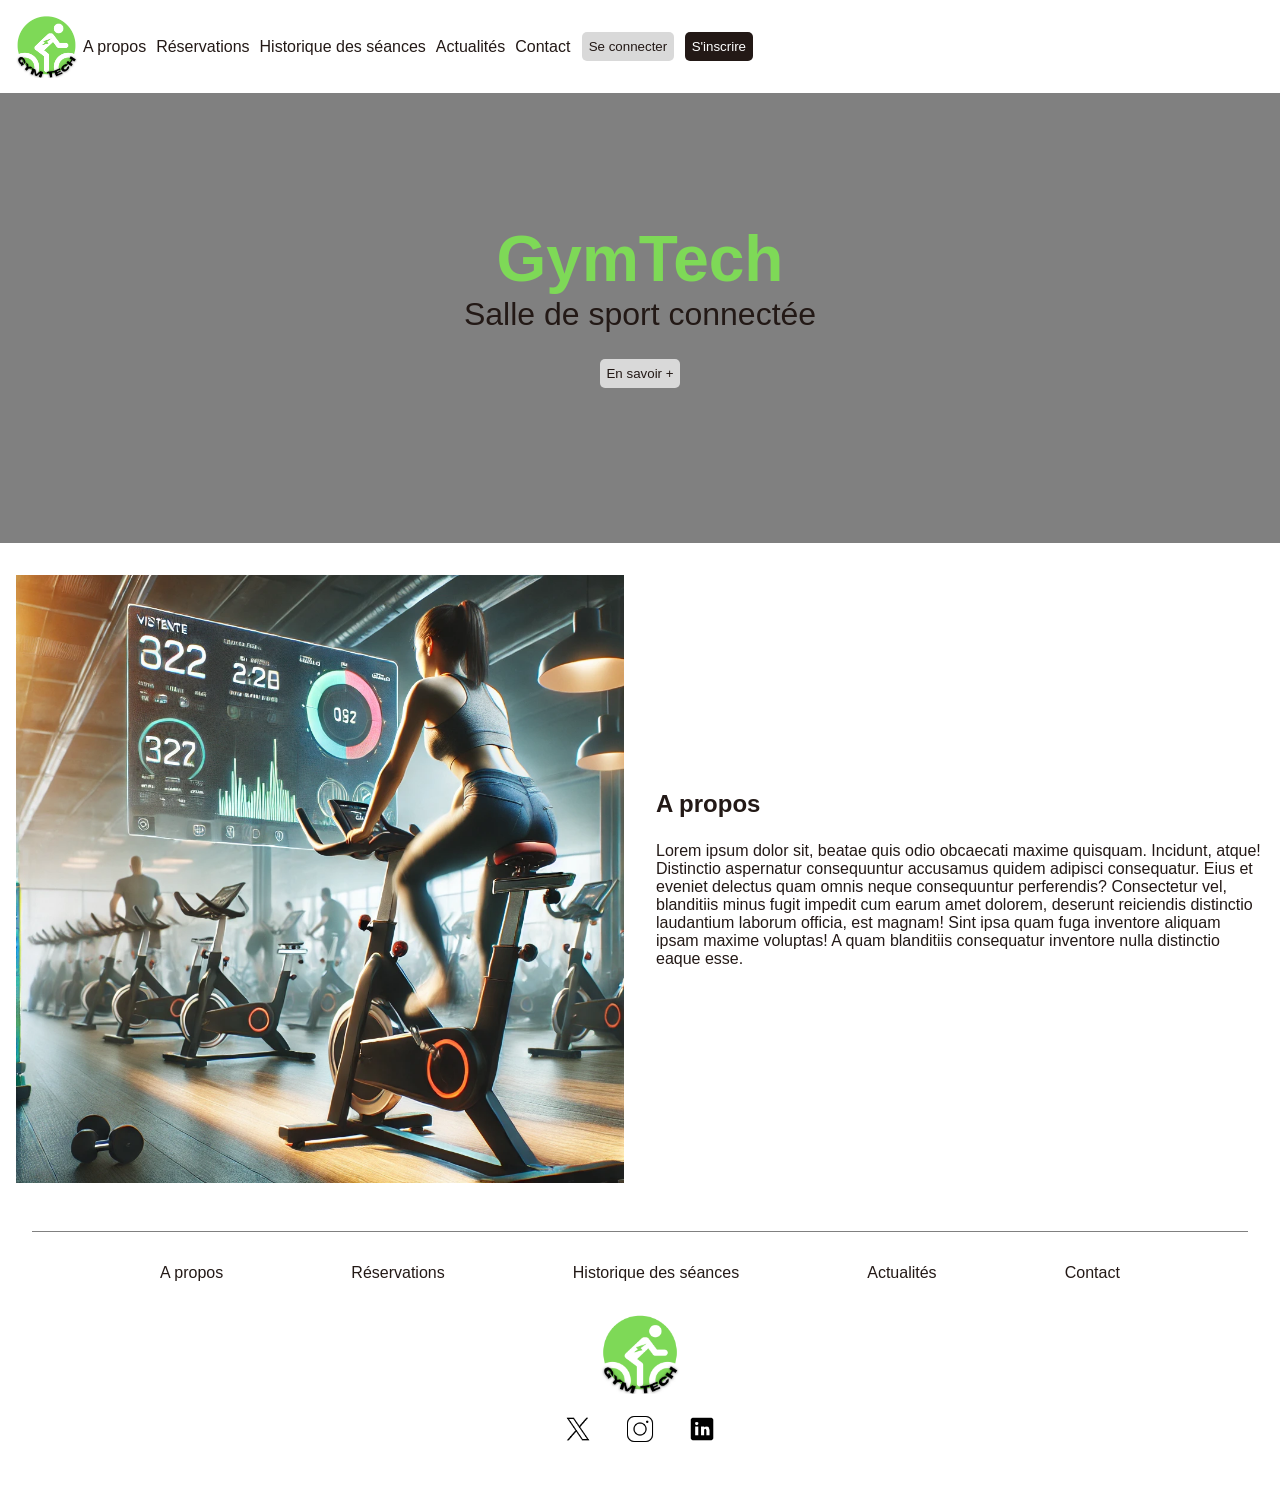
==== Site GymTech/pages/index.html @ 1ccced53 "Add responsive design" ====
<!DOCTYPE html>
<html lang="fr">
<head>
    <meta charset="UTF-8">
    <meta name="viewport" content="width=device-width, initial-scale=1.0">
    <title>GymTech</title>
    <link rel="stylesheet" href="../assets/css/style.css">
</head>
<body>

    <!-- HEADER -->
    <header>
        <!-- NAVBAR -->
        <nav class="navbar">
            <!-- LOGO -->
            <img src="../assets/images/logo/gymtech_logo.png" alt="Logo de GymTech" id="logo">
            <ul class="nav-links">
                <li><a href="#about">A propos</a></li>
                <li><a href="#">Réservations</a></li>
                <li><a href="#">Historique des séances</a></li>
                <li><a href="#">Actualités</a></li>
                <li><a href="#">Contact</a></li>
            </ul>
            <div class="burger">
                <div class="bar"></div>
                <div class="bar"></div>
                <div class="bar"></div>
            </div>
            <!-- BOUTON CONNEXION/INSCRIPTION -->
            <div class="button-connect">
                <button id="connect">Se connecter</button>
                <button id="register">S'inscrire</button>
            </div>
        </nav>
    </header>

    <!-- MAIN -->
    <main>
        <!-- PRESENTATION -->
         <!-- A TERME SERA UN CAROUSEL -->
        <div class="presentation">
            <h1>GymTech</h1>
            <h2>Salle de sport connectée</h2>
            <button id="button-more">En savoir +</button>
        </div>

        <!-- ABOUT -->
         <!-- IMAGE COTE GAUCHE, TEXTE COTE DROIT -->
        <div class="about" id="about">
            <div class="img-part">
                <img src="../assets/images/GymTech_bike_img.png" alt="">
            </div>
            <div class="text-part">
                <h2>A propos</h2>
                <p>Lorem ipsum dolor sit, beatae quis odio obcaecati maxime quisquam. Incidunt, atque! Distinctio aspernatur consequuntur accusamus quidem adipisci consequatur. Eius et eveniet delectus quam omnis neque consequuntur perferendis? Consectetur vel, blanditiis minus fugit impedit cum earum amet dolorem, deserunt reiciendis distinctio laudantium laborum officia, est magnam! Sint ipsa quam fuga inventore aliquam ipsam maxime voluptas! A quam blanditiis consequatur inventore nulla distinctio eaque esse.</p>
            </div>
        </div>
    </main>

    <!-- FOOTER -->
    <footer>
        <ul id="footer-nav">
            <li><a href="#">A propos</a></li>
            <li><a href="#">Réservations</a></li>
            <li><a href="#">Historique des séances</a></li>
            <li><a href="#">Actualités</a></li>
            <li><a href="#">Contact</a></li>
        </ul>
        
        <div class="link">
            <a href="#"><img src="../assets/images/logo/gymtech_logo.png" alt="Logo de GymTech"></a>
            <ul class="media">
                <li><a href="https://x.com/?lang=fr"><img src="../assets/images/logo/logo_x.png" alt=""></a></li>
                <li><a href="https://www.instagram.com/"><img src="../assets/images/logo/logo_instagram.png" alt=""></a></li>
                <li><a href="https://fr.linkedin.com/"><img src="../assets/images/logo/logo_linkedin.png" alt=""></a></li>
            </ul>
        </div>
        
    </footer>
    
    <script src="../assets/js/script.js"></script>
</body>
</html>
---- Site GymTech/assets/css/style.css ----
/* FONTS */
@font-face {
    font-family: 'Traffolight';
    src: url('../fonts/traffolight/Traffolight.otf') format('opentype');
    font-weight: normal;
    font-style: normal;
}

* {
    margin: 0;
    padding: 0;
    font-family: sans-serif;
    color: #231916;
    box-sizing: border-box;
}

header {
    display: flex;
    align-items: center;
    justify-content: space-between;
    padding: 15px;
    width: 100%;
    #logo {
        height: 7vh;
        width: auto;
    }
    nav {
        display: flex;
        align-items: center;
        justify-content: center;
        gap: 5px;
        .nav-links {
            display: flex;
            gap: 10px;
            list-style: none;
            li a {
                text-decoration: none;
                position: relative;
                display: inline-block;
            }
            li a::after {
                content: '';
                position: absolute;
                width: 100%;
                transform: scaleX(0);
                height: 2px;
                bottom: -5px;
                left: 0;
                background-color: #7ed957;
                transform-origin: bottom right;
                transition: transform 0.25s ease-out;
            }
            li a:hover::after {
                transform: scaleX(1);
                transform-origin: bottom left;
            }
        }
        button {
            padding: 0.5em;
            border: none;
            border-radius: 5px;
        }
        #connect {
            margin: 0.5em;
            padding: 0.5em;
            background-color: #D9D9D9;
            border: none;
            border-radius: 5px;
            transition: background-color 0.25s ease-in; 
        }
        #connect::after {
            background-color: #7ed957;
            transform: scaleX(0);
            transform-origin: right;
            transition: transform 0.25s ease-in;
        }
        #connect:hover {
            background-color: #7ed957;
        }
        #connect:hover::after {
            transform: scaleX(1);
            transform-origin: left;
        }
        #register {
            background-color: #231916;
            color: #FEFEFE;
        }
    }
    .burger {
        display: none;
        flex-direction: column;
        cursor: pointer;
    }

    .bar {
        background: black;
        height: 4px;
        width: 25px;
        margin: 4px;
        transition: 0.4s;
    }
}

main {
    .presentation {
        height: 50vh;
        background-color: #808080;
        display: flex;
        flex-direction: column;
        justify-content: center;
        align-items: center;
        h1 {
            font-weight: 700;
            font-size: 4em;
            color: #7ed957;
        }
        h2 {
            font-size: 2em;
            font-weight: 300;
        }
        #button-more {
            margin: 2em;
            padding: 0.5em;
            background-color: #D9D9D9;
            border: none;
            border-radius: 5px;
            transition: background-color 0.25s ease-in; 
        }
        #button-more::after {
            background-color: #7ed957;
            transform: scaleX(0);
            transform-origin: right;
            transition: transform 0.25s ease-in;
        }
        #button-more:hover {
            background-color: #7ed957; 
        }
        #button-more:hover::after {
            transform: scaleX(1);
            transform-origin: left;
        }
    }
    .about {
        margin-top: 1em;
        display: flex;
        justify-content: space-around;
        align-items: center;
        width: 100%;
        height: auto;
        .img-part, .text-part {
            width: 50%; 
            padding: 1em;
            margin: 0; 
        }
        .img-part {
            display: flex;
            justify-content: center;
            align-items: center;
            height: 100%; 
            img {
                max-width: 100%; 
                max-height: 100%; 
                object-fit: contain;
            }
        }
        .text-part {
            display: flex;
            flex-direction: column;
            justify-content: center;
            align-items: flex-start;
            overflow-wrap: break-word;
            word-break: break-word; 
            max-width: 100%; 
            h2 {
                margin-bottom: 1em;
            }
        }
    }
}

footer {
    margin: 2em;
    border-top: 1px solid #808080;

    #footer-nav {
        margin-top: 2em;
        list-style: none;
        display: flex;
        justify-content: space-evenly;
        align-items: center;
        li a {
            text-decoration: none;
            position: relative;
            display: inline-block;
        }
        li a::after {
            content: '';
            position: absolute;
            width: 100%;
            transform: scaleX(0);
            height: 2px;
            bottom: -5px;
            left: 0;
            background-color: #7ed957;
            transform-origin: bottom right;
            transition: transform 0.25s ease-out;
        }
        li a:hover::after {
            transform: scaleX(1);
            transform-origin: bottom left;
        }
    }

    .link {
        margin: 2em;
        display: flex;
        flex-direction: column;
        justify-content: center;
        align-items: center;
        img {
            width: 80px;
            height: auto;
        }
        .media {
            list-style: none;
            display: flex;
            li {
                margin: 1em;
            }
            img {
                width: 30px;
                height: auto;
            }
        }
    }
}

@media screen and (max-width: 1440px) {
    .presentation h1 {
        font-size: 3em;
    }
    .presentation h2 {
        font-size: 1.5em;
    }
}

@media screen and (max-width: 1024px) {
    .presentation h1 {
        font-size: 2.5em;
    }
    .presentation h2 {
        font-size: 1.2em;
    }
}

@media screen and (max-width: 768px) {
    header {
        flex-direction: column;
        #logo {
            margin: 1em;
        }
        nav {
            flex-direction: column;
            gap: 1em;
            button {
                width: 100%;
            }
        }
        .burger {
            display: flex;
        }
        .button-connect {
            display: flex;
            flex-direction: column;
            align-items: center;
        }
    }
    main {
        .presentation {
            h1 {
                font-size: 2em;
            }
            h2 {
                font-size: 1em;
            }
        }
        .about {
            flex-direction: column;
            .img-part, .text-part {
                width: 100%;
            }
        }
    }
    footer {
        #footer-nav {
            flex-direction: column;
            gap: 1em;
        }
        .link {
            margin: 1em;
        }
    }   
}

@media screen and (max-width: 425px) {
    header {
        flex-direction: column;
        align-items: center;
        .nav-links {
            display: none;
            flex-direction: column;
            width: 100%;
            background: white;
            li {
                width: 100%;
                text-align: center;
                padding: 10px 0;
            }
        }
        .nav-links.open {
            display: flex;
        }
    }
    main {
        .presentation {
            h1 {
                font-size: 1.8em;
            }
            h2 {
                font-size: 0.9em;
            }
        }
        .about {
            flex-direction: column;
            .img-part, .text-part {
                width: 100%;
            }
        }
    }
    footer {
        #footer-nav {
            flex-direction: column;
            gap: 1em;
        }
        .link {
            margin: 1em;
        }
    }   
}

@media screen and (max-width: 375px) {
    .presentation h1 {
        font-size: 1.5em;
    }
    .presentation h2 {
        font-size: 0.8em;
    }
}

@media screen and (max-width: 320px) {
    .presentation h1 {
        font-size: 1.2em;
    }
    .presentation h2 {
        font-size: 0.7em;
    }
}
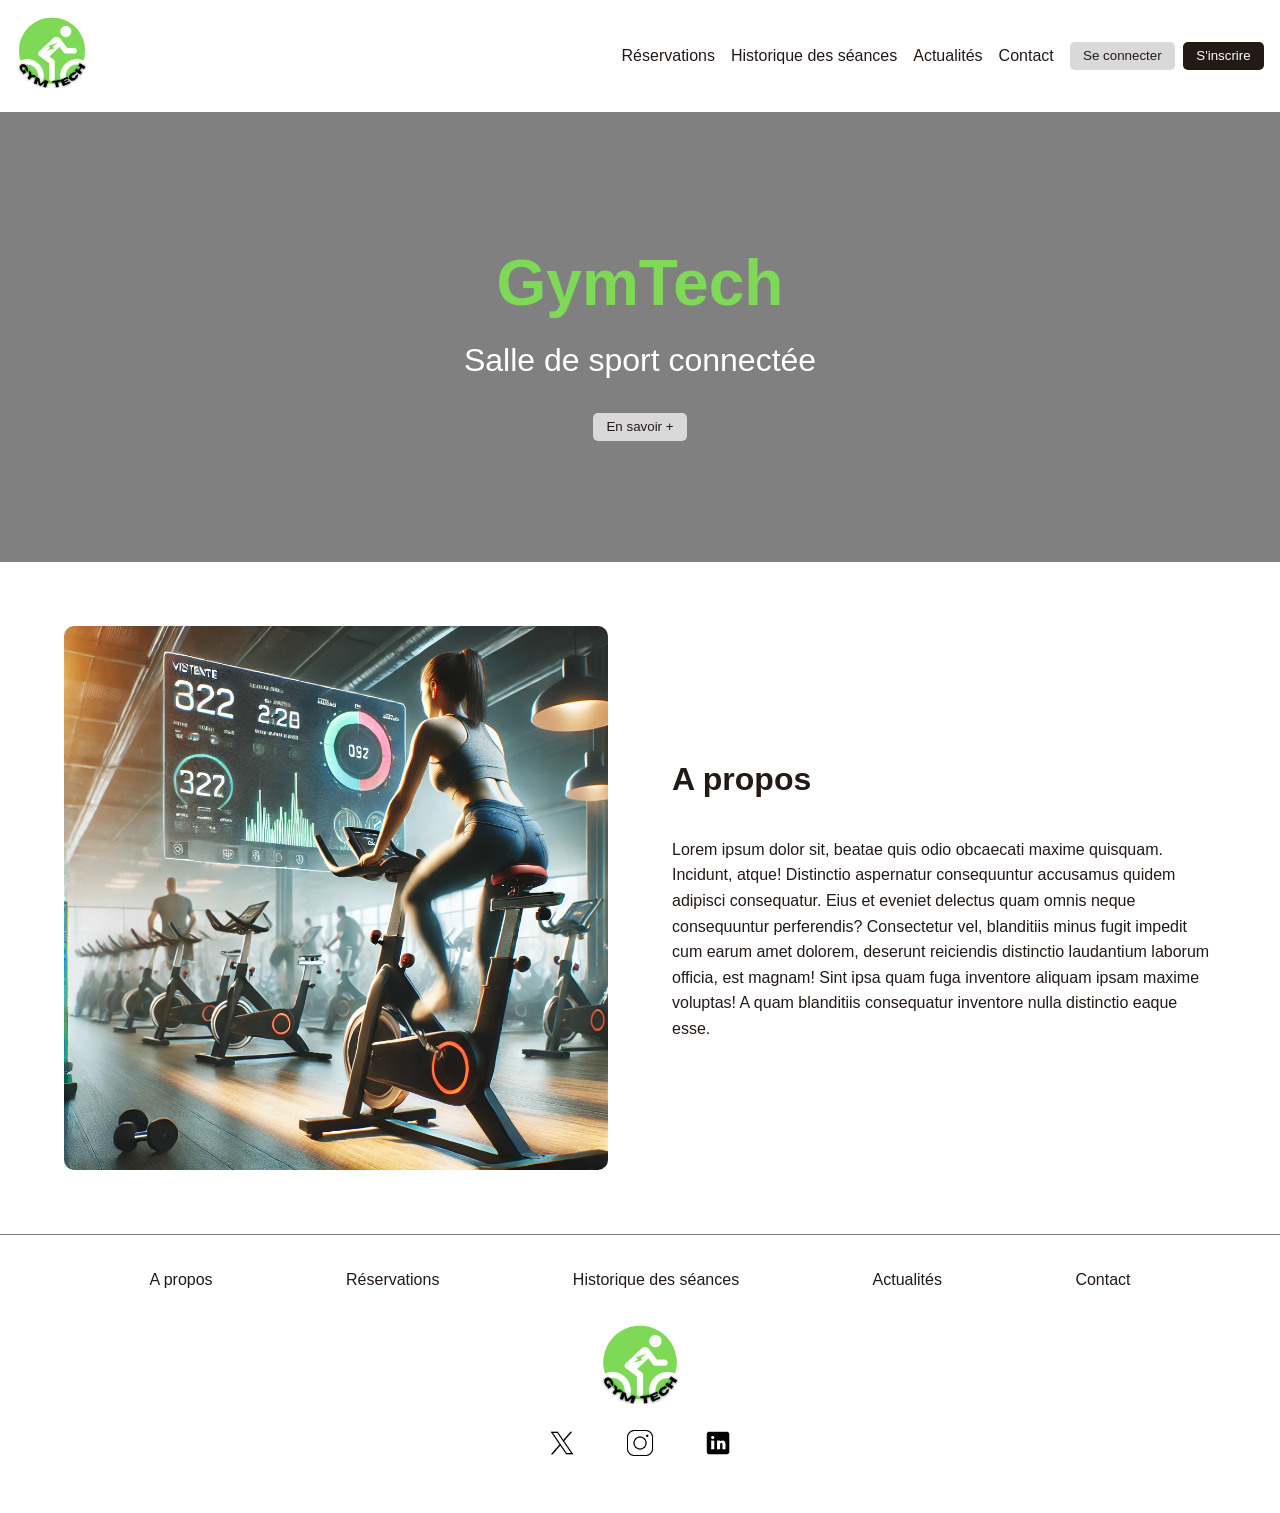
==== commit 6d71f263: "Add pages + improve responsive" ====
--- a/Site GymTech/pages/index.html
+++ b/Site GymTech/pages/index.html
@@ -13,23 +13,26 @@
         <!-- NAVBAR -->
         <nav class="navbar">
             <!-- LOGO -->
-            <img src="../assets/images/logo/gymtech_logo.png" alt="Logo de GymTech" id="logo">
-            <ul class="nav-links">
-                <li><a href="#about">A propos</a></li>
-                <li><a href="#">Réservations</a></li>
-                <li><a href="#">Historique des séances</a></li>
-                <li><a href="#">Actualités</a></li>
-                <li><a href="#">Contact</a></li>
-            </ul>
-            <div class="burger">
-                <div class="bar"></div>
-                <div class="bar"></div>
-                <div class="bar"></div>
-            </div>
-            <!-- BOUTON CONNEXION/INSCRIPTION -->
-            <div class="button-connect">
-                <button id="connect">Se connecter</button>
-                <button id="register">S'inscrire</button>
+            <a href="./index.html"><img src="../assets/images/logo/gymtech_logo.png" alt="Logo de GymTech" class="logo"></a>
+            <div class="nav-container">
+                <ul class="nav-links">
+                    <li><a href="./reservation.html">Réservations</a></li>
+                    <li><a href="./historique.html">Historique des séances</a></li>
+                    <li><a href="./actus.html">Actualités</a></li>
+                    <li><a href="./contact.html">Contact</a></li>
+                    <li class="mobile-only"><a href="#">Se connecter</a></li>
+                    <li class="mobile-only"><a href="#">S'inscrire</a></li>
+                </ul>
+                <div class="burger">
+                    <div class="bar"></div>
+                    <div class="bar"></div>
+                    <div class="bar"></div>
+                </div>
+                <!-- BOUTON CONNEXION/INSCRIPTION -->
+                <div class="button-connect">
+                    <button id="connect">Se connecter</button>
+                    <button id="register">S'inscrire</button>
+                </div>
             </div>
         </nav>
     </header>
--- a/Site GymTech/assets/css/style.css
+++ b/Site GymTech/assets/css/style.css
@@ -14,90 +14,95 @@
     box-sizing: border-box;
 }
 
+body {
+    line-height: 1.6;
+    background-color: #f4f4f4;
+}
+
 header {
-    display: flex;
-    align-items: center;
-    justify-content: space-between;
-    padding: 15px;
-    width: 100%;
-    #logo {
-        height: 7vh;
-        width: auto;
-    }
-    nav {
+    background-color: #fff;
+    box-shadow: 0 2px 4px rgba(0, 0, 0, 0.1);
+    .navbar {
         display: flex;
         align-items: center;
-        justify-content: center;
-        gap: 5px;
-        .nav-links {
-            display: flex;
-            gap: 10px;
-            list-style: none;
-            li a {
-                text-decoration: none;
-                position: relative;
-                display: inline-block;
-            }
-            li a::after {
-                content: '';
-                position: absolute;
-                width: 100%;
-                transform: scaleX(0);
-                height: 2px;
-                bottom: -5px;
-                left: 0;
-                background-color: #7ed957;
-                transform-origin: bottom right;
-                transition: transform 0.25s ease-out;
-            }
-            li a:hover::after {
-                transform: scaleX(1);
-                transform-origin: bottom left;
-            }
-        }
-        button {
-            padding: 0.5em;
-            border: none;
-            border-radius: 5px;
-        }
-        #connect {
-            margin: 0.5em;
-            padding: 0.5em;
-            background-color: #D9D9D9;
-            border: none;
-            border-radius: 5px;
-            transition: background-color 0.25s ease-in; 
-        }
-        #connect::after {
-            background-color: #7ed957;
-            transform: scaleX(0);
-            transform-origin: right;
-            transition: transform 0.25s ease-in;
-        }
-        #connect:hover {
-            background-color: #7ed957;
-        }
-        #connect:hover::after {
-            transform: scaleX(1);
-            transform-origin: left;
-        }
-        #register {
-            background-color: #231916;
-            color: #FEFEFE;
-        }
-    }
-    .burger {
-        display: none;
-        flex-direction: column;
-        cursor: pointer;
-    }
-
-    .bar {
-        background: black;
-        height: 4px;
-        width: 25px;
-        margin: 4px;
-        transition: 0.4s;
+        justify-content: space-between;
+        padding: 1em;
+        .logo {
+            height: 8vh;
+            width: auto;
+        }
+        .nav-container {
+            display: flex;
+            align-items: center;
+            gap: 1em;
+            .nav-links {
+                display: flex;
+                gap: 1em;
+                list-style: none;
+                li a {
+                    text-decoration: none;
+                    position: relative;
+                    display: inline-block;
+                }
+                li a::after {
+                    content: '';
+                    position: absolute;
+                    width: 100%;
+                    transform: scaleX(0);
+                    height: 2px;
+                    bottom: -5px;
+                    left: 0;
+                    background-color: #7ed957;
+                    transform-origin: bottom right;
+                    transition: transform 0.25s ease-out;
+                }
+                li a:hover::after {
+                    transform: scaleX(1);
+                    transform-origin: bottom left;
+                }
+                .mobile-only {
+                    display: none;
+                }
+            }
+            .button-connect {
+                display: flex;
+                gap: 0.5em;
+                button {
+                    padding: 0.5em 1em;
+                    border: none;
+                    border-radius: 5px;
+                    cursor: pointer;
+                    transition: background-color 0.3s;
+                }
+                #connect {
+                    background-color: #D9D9D9;
+                }
+                #connect:hover {
+                    background-color: #7ed957;
+                    color: #fff;
+                }
+                #register {
+                    background-color: #231916;
+                    color: #FEFEFE;
+                }
+                #register:hover {
+                    background-color: #7ed957;
+                    color: #fff;
+                }
+            }
+            .burger {
+                display: none;
+                flex-direction: column;
+                cursor: pointer;
+                .bar {
+                    background: #231916;
+                    height: 4px;
+                    width: 25px;
+                    margin: 4px;
+                    transition: 0.4s;
+                }
+            }
+        }
     }
 }
 
@@ -109,6 +114,8 @@
         flex-direction: column;
         justify-content: center;
         align-items: center;
+        text-align: center;
+        padding: 2em;
         h1 {
             font-weight: 700;
             font-size: 4em;
@@ -117,50 +124,42 @@
         h2 {
             font-size: 2em;
             font-weight: 300;
+            color: #fff;
         }
         #button-more {
-            margin: 2em;
-            padding: 0.5em;
+            margin-top: 2em;
+            padding: 0.5em 1em;
             background-color: #D9D9D9;
             border: none;
             border-radius: 5px;
-            transition: background-color 0.25s ease-in; 
-        }
-        #button-more::after {
+            cursor: pointer;
+            transition: background-color 0.3s;
+        }
+        #button-more:hover {
             background-color: #7ed957;
-            transform: scaleX(0);
-            transform-origin: right;
-            transition: transform 0.25s ease-in;
-        }
-        #button-more:hover {
-            background-color: #7ed957; 
-        }
-        #button-more:hover::after {
-            transform: scaleX(1);
-            transform-origin: left;
+            color: #fff;
         }
     }
     .about {
-        margin-top: 1em;
-        display: flex;
+        display: flex;
+        flex-wrap: wrap;
         justify-content: space-around;
-        align-items: center;
-        width: 100%;
-        height: auto;
+        align-items: stretch;
+        padding: 2em;
+        background-color: #fff;
         .img-part, .text-part {
-            width: 50%; 
+            flex: 1 1 45%;
             padding: 1em;
-            margin: 0; 
+            margin: 1em;
         }
         .img-part {
             display: flex;
             justify-content: center;
             align-items: center;
-            height: 100%; 
             img {
-                max-width: 100%; 
-                max-height: 100%; 
-                object-fit: contain;
+                max-width: 100%;
+                height: auto;
+                border-radius: 10px;
             }
         }
         .text-part {
@@ -168,51 +167,42 @@
             flex-direction: column;
             justify-content: center;
             align-items: flex-start;
-            overflow-wrap: break-word;
-            word-break: break-word; 
-            max-width: 100%; 
             h2 {
+                font-size: 2em;
+                font-weight: 700;
                 margin-bottom: 1em;
             }
+            p {
+                font-size: 1em;
+                line-height: 1.6;
+                color: #231916;
+            }
         }
     }
 }
 
 footer {
-    margin: 2em;
+    background-color: #fff;
+    padding: 2em;
     border-top: 1px solid #808080;
-
     #footer-nav {
-        margin-top: 2em;
         list-style: none;
         display: flex;
+        flex-wrap: wrap;
         justify-content: space-evenly;
         align-items: center;
         li a {
             text-decoration: none;
-            position: relative;
-            display: inline-block;
-        }
-        li a::after {
-            content: '';
-            position: absolute;
-            width: 100%;
-            transform: scaleX(0);
-            height: 2px;
-            bottom: -5px;
-            left: 0;
-            background-color: #7ed957;
-            transform-origin: bottom right;
-            transition: transform 0.25s ease-out;
-        }
-        li a:hover::after {
-            transform: scaleX(1);
-            transform-origin: bottom left;
-        }
-    }
-
+            color: #231916;
+            padding: 0.5em 1em;
+            transition: color 0.3s;
+        }
+        li a:hover {
+            color: #7ed957;
+        }
+    }
     .link {
-        margin: 2em;
+        margin-top: 2em;
         display: flex;
         flex-direction: column;
         justify-content: center;
@@ -224,18 +214,23 @@
         .media {
             list-style: none;
             display: flex;
+            gap: 1em;
             li {
                 margin: 1em;
             }
             img {
                 width: 30px;
                 height: auto;
-            }
-        }
-    }
-}
-
-@media screen and (max-width: 1440px) {
+                transition: transform 0.3s;
+            }
+            img:hover {
+                transform: scale(1.1);
+            }
+        }
+    }
+}
+
+@media screen and (max-width: 1024px) {
     .presentation h1 {
         font-size: 3em;
     }
@@ -244,51 +239,61 @@
     }
 }
 
-@media screen and (max-width: 1024px) {
-    .presentation h1 {
-        font-size: 2.5em;
-    }
-    .presentation h2 {
-        font-size: 1.2em;
-    }
-}
-
 @media screen and (max-width: 768px) {
     header {
-        flex-direction: column;
-        #logo {
-            margin: 1em;
-        }
-        nav {
-            flex-direction: column;
-            gap: 1em;
-            button {
-                width: 100%;
-            }
-        }
-        .burger {
-            display: flex;
-        }
-        .button-connect {
-            display: flex;
-            flex-direction: column;
+        display: flex;
+        flex-direction: column;
+        .navbar {
+            display: flex;
             align-items: center;
-        }
-    }
-    main {
-        .presentation {
-            h1 {
-                font-size: 2em;
-            }
-            h2 {
-                font-size: 1em;
-            }
-        }
-        .about {
-            flex-direction: column;
-            .img-part, .text-part {
-                width: 100%;
-            }
+            .nav-container {
+                display: flex;
+                align-items: flex-start;
+                .nav-links {
+                    display: none;
+                    flex-direction: column;
+                    width: 100%;
+                    background: white;
+                    li {
+                        width: 100%;
+                        text-align: center;
+                        padding: 10px 0;
+                    }
+                    .mobile-only {
+                        display: block;
+                    }
+                }
+                .nav-links.open {
+                    display: flex;
+                }
+                .button-connect {
+                    display: none;
+                }
+                .burger {
+                    display: flex;
+                }
+            }
+        }
+    }
+    .about {
+        flex-direction: column;
+        .img-part, .text-part {
+            width: 100%;
+        }
+    }
+}
+
+@media screen and (max-width: 425px) {
+    .presentation h1 {
+        font-size: 2em;
+    }
+    .presentation h2 {
+        font-size: 1em;
+    }
+    .about {
+        flex-direction: column;
+        .img-part, .text-part {
+            width: 100%;
         }
     }
     footer {
@@ -299,53 +304,7 @@
         .link {
             margin: 1em;
         }
-    }   
-}
-
-@media screen and (max-width: 425px) {
-    header {
-        flex-direction: column;
-        align-items: center;
-        .nav-links {
-            display: none;
-            flex-direction: column;
-            width: 100%;
-            background: white;
-            li {
-                width: 100%;
-                text-align: center;
-                padding: 10px 0;
-            }
-        }
-        .nav-links.open {
-            display: flex;
-        }
-    }
-    main {
-        .presentation {
-            h1 {
-                font-size: 1.8em;
-            }
-            h2 {
-                font-size: 0.9em;
-            }
-        }
-        .about {
-            flex-direction: column;
-            .img-part, .text-part {
-                width: 100%;
-            }
-        }
-    }
-    footer {
-        #footer-nav {
-            flex-direction: column;
-            gap: 1em;
-        }
-        .link {
-            margin: 1em;
-        }
-    }   
+    }
 }
 
 @media screen and (max-width: 375px) {
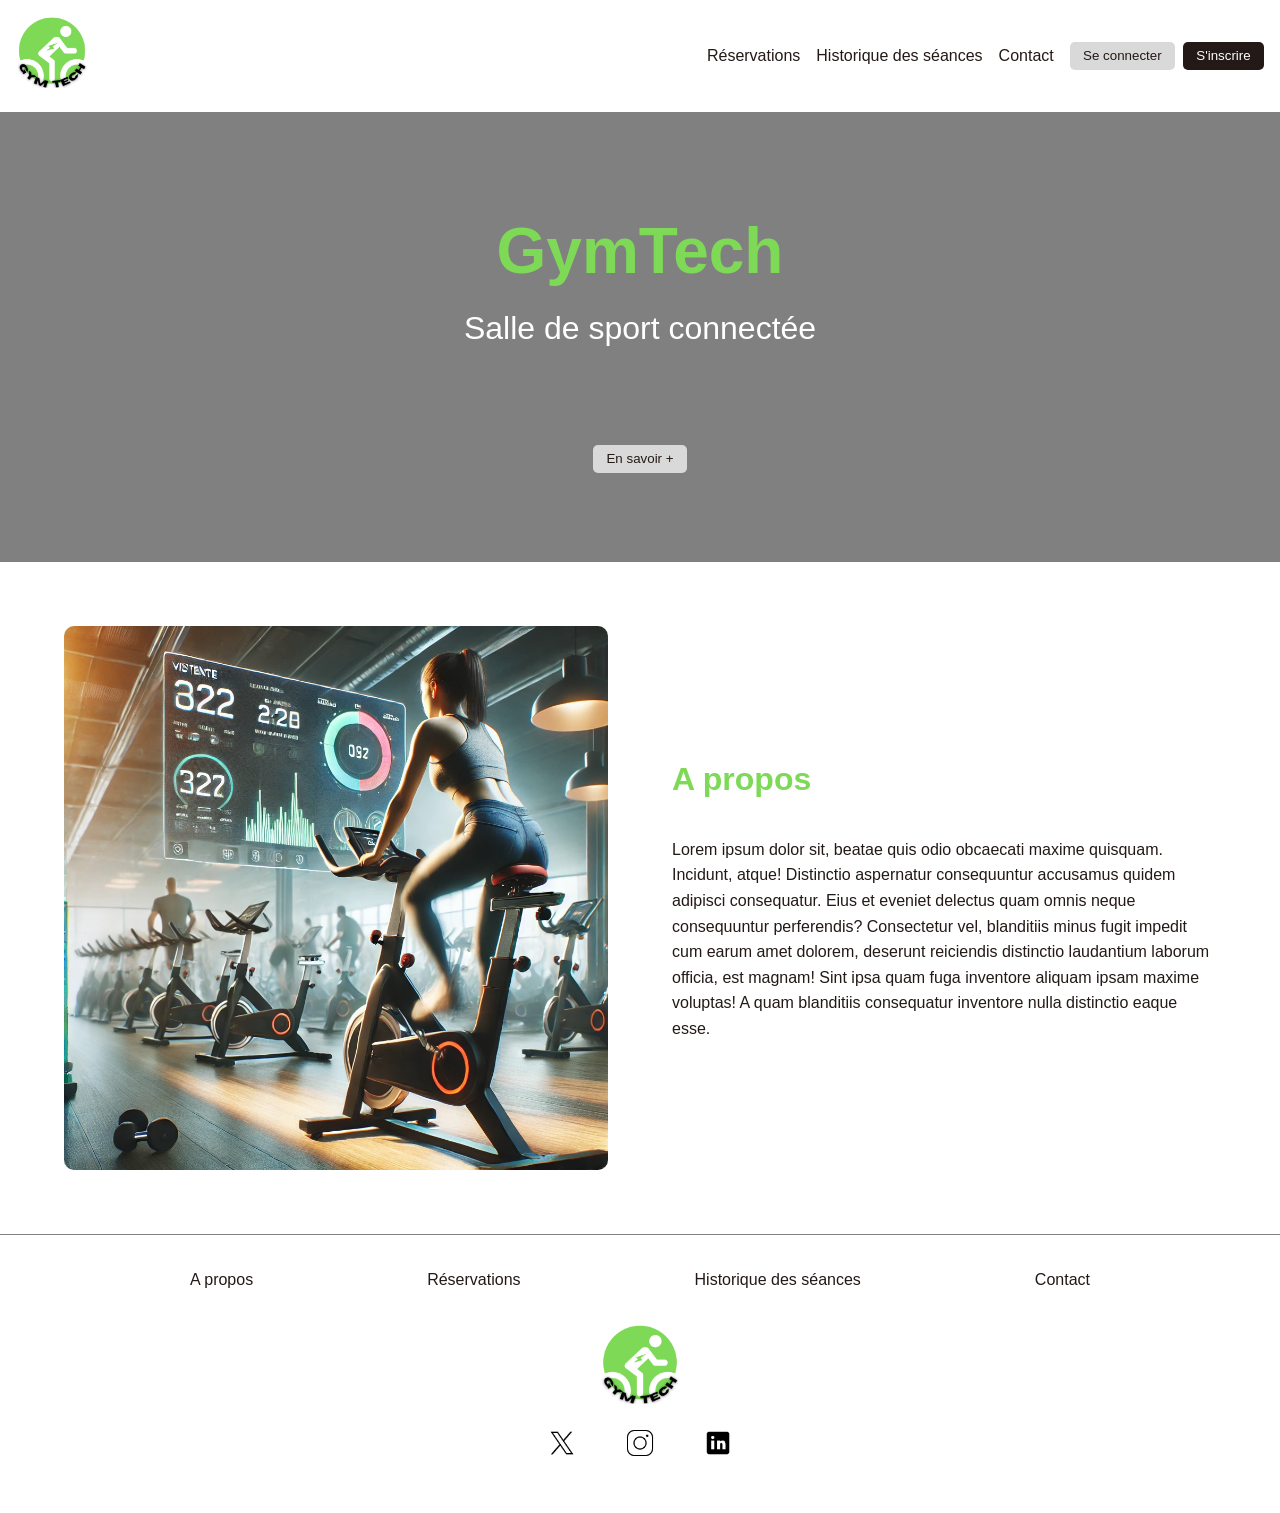
==== commit ec12ceee: "Add page content" ====
--- a/Site GymTech/pages/index.html
+++ b/Site GymTech/pages/index.html
@@ -17,8 +17,8 @@
             <div class="nav-container">
                 <ul class="nav-links">
                     <li><a href="./reservation.html">Réservations</a></li>
-                    <li><a href="./historique.html">Historique des séances</a></li>
-                    <li><a href="./actus.html">Actualités</a></li>
+                    <li><a href="../php/historique.php">Historique des séances</a></li>
+                    <!-- <li><a href="./actus.html">Actualités</a></li> -->
                     <li><a href="./contact.html">Contact</a></li>
                     <li class="mobile-only"><a href="#">Se connecter</a></li>
                     <li class="mobile-only"><a href="#">S'inscrire</a></li>
@@ -66,7 +66,7 @@
             <li><a href="#">A propos</a></li>
             <li><a href="#">Réservations</a></li>
             <li><a href="#">Historique des séances</a></li>
-            <li><a href="#">Actualités</a></li>
+            <!-- <li><a href="#">Actualités</a></li> -->
             <li><a href="#">Contact</a></li>
         </ul>
         
--- a/Site GymTech/assets/css/style.css
+++ b/Site GymTech/assets/css/style.css
@@ -85,10 +85,10 @@
                     background-color: #231916;
                     color: #FEFEFE;
                 }
-                #register:hover {
+                /* #register:hover {
                     background-color: #7ed957;
                     color: #fff;
-                }
+                } */
             }
             .burger {
                 display: none;
@@ -107,6 +107,7 @@
 }
 
 main {
+    background-color: #f8fbfd;
     .presentation {
         height: 50vh;
         background-color: #808080;
@@ -176,6 +177,188 @@
                 font-size: 1em;
                 line-height: 1.6;
                 color: #231916;
+            }
+        }
+    }
+    .reservation {
+        background-color: #f8fbfd;
+        display: flex;
+        flex-direction: column;
+        align-items: center;
+        padding: 2em;
+        h2 {
+            font-size: 2em;
+            font-weight: 700;
+            color: #7ed957;
+            text-align: center;
+            margin-bottom: 1em;
+        }
+        .form-container {
+            display: flex;
+            justify-content: space-between;
+            align-items: center;
+            width: 100%;
+        }
+        .form-reservation {
+            display: flex;
+            flex-direction: column;
+            justify-content: center;
+            align-items: center;
+            gap: 1em;
+            padding: 2em;
+            width: 60%;
+            label {
+                font-size: 1.2em;
+                font-weight: 700;
+            }
+            input {
+                padding: 0.5em;
+                border: 1px solid #231916;
+                border-radius: 5px;
+                width: 100%;
+            }
+            button {
+                padding: 0.5em 1em;
+                border: none;
+                border-radius: 5px;
+                cursor: pointer;
+                background-color: #D9D9D9;
+            }
+            button:hover {
+                background-color: #7ed957;
+                color: #fff;
+            }
+        }
+        .button-list {
+            display: flex;
+            flex-direction: column;
+            justify-content: center;
+            align-items: center;
+            gap: 1em;
+            margin-top: 1em;
+            width: 25%;
+            button {
+                margin: 1em;
+                padding: 0.5em 1em;
+                border: none;
+                border-radius: 5px;
+                cursor: pointer;
+                background-color: #D9D9D9;
+                a {
+                    text-decoration: none;
+                    color: #231916;
+                }
+            }
+            button:hover {
+                background-color: #7ed957;
+                a {
+                    color: #fff;
+                }
+            }
+        }
+    }
+    .timeline { 
+        position: relative;
+        max-width: 600px;
+        margin: auto;
+        padding: 2em 0;
+    }
+    .timeline::after { 
+        content: '';
+        position: absolute;
+        width: 6px;
+        background: #7ed957;
+        top: 0;
+        bottom: 0;
+        left: 50%;
+        margin-left: -3px;
+    }
+    .container { 
+        padding: 10px 40px; 
+        position: relative; 
+        background: white; 
+        width: 50%; 
+        box-shadow: 0 2px 4px rgba(0, 0, 0, 0.1); 
+        border-radius: 10px;
+        margin-bottom: 2em;
+    }
+    .left { 
+        left: 0; 
+    }
+    .right { 
+        left: 50%; 
+    }
+    .content { 
+        padding: 10px; 
+        background: #f8f8f8; 
+        border-radius: 5px; 
+    }
+    .container::before { 
+        content: " "; 
+        height: 0; 
+        position: absolute; 
+        top: 22px; 
+        width: 25px; 
+        z-index: 1; 
+        right: -17px; 
+        border-style: solid; 
+        border-width: 10px 0 10px 10px; 
+        border-color: transparent transparent transparent #7ed957; 
+    }
+    .right::before { 
+        left: -17px; 
+        border-width: 10px 10px 10px 0; 
+        border-color: transparent #7ed957 transparent transparent; 
+    }
+    h2 {
+        text-align: center;
+        color: #7ed957;
+        margin-bottom: 2em;
+    }
+    .content h3 {
+        color: #231916;
+    }
+    .content p {
+        color: #666;
+    }
+    .contact {
+        background-color: #f8fbfd;
+        display: flex;
+        flex-direction: column;
+        align-items: center;
+        padding: 2em;
+        h2 {
+            font-size: 2em;
+            font-weight: 700;
+            color: #7ed957;
+        }
+        .contact-form {
+            display: flex;
+            flex-direction: column;
+            justify-content: center;
+            align-items: center;
+            gap: 1em;
+            padding: 2em;
+            label {
+                font-size: 1.2em;
+                font-weight: 700;
+            }
+            input, textarea {
+                padding: 0.5em;
+                border: 1px solid #231916;
+                border-radius: 5px;
+                width: 100%;
+            }
+            button {
+                padding: 0.5em 1em;
+                border: none;
+                border-radius: 5px;
+                cursor: pointer;
+                background-color: #D9D9D9;
+            }
+            button:hover {
+                background-color: #7ed957;
+                color: #fff;
             }
         }
     }
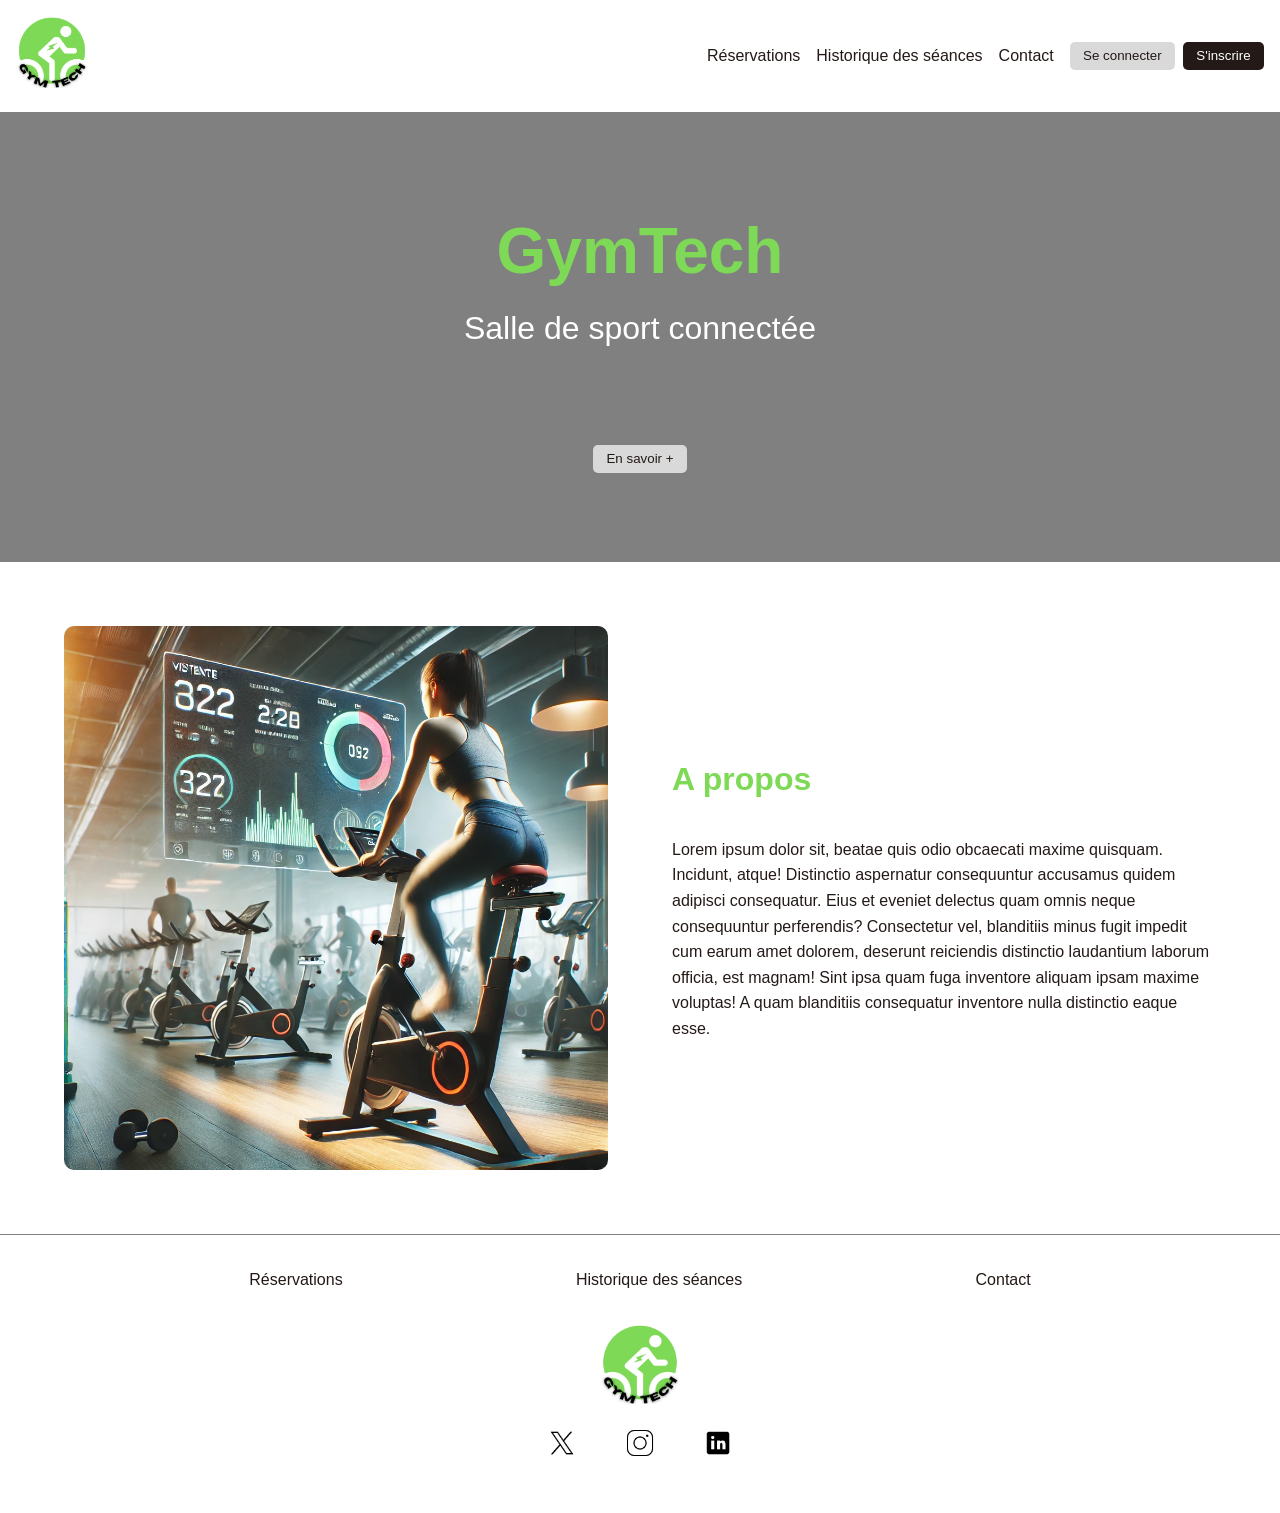
==== commit ceef152a: "Footer + responsive" ====
--- a/Site GymTech/pages/index.html
+++ b/Site GymTech/pages/index.html
@@ -63,11 +63,10 @@
     <!-- FOOTER -->
     <footer>
         <ul id="footer-nav">
-            <li><a href="#">A propos</a></li>
-            <li><a href="#">Réservations</a></li>
-            <li><a href="#">Historique des séances</a></li>
+            <li><a href="../pages/reservation.html">Réservations</a></li>
+            <li><a href="../php/historique.php">Historique des séances</a></li>
             <!-- <li><a href="#">Actualités</a></li> -->
-            <li><a href="#">Contact</a></li>
+            <li><a href="../pages/contact.html">Contact</a></li>
         </ul>
         
         <div class="link">
--- a/Site GymTech/assets/css/style.css
+++ b/Site GymTech/assets/css/style.css
@@ -464,6 +464,50 @@
             width: 100%;
         }
     }
+    .reservation .form-container {
+        flex-direction: column;
+        align-items: center;
+    }
+    .reservation .form-reservation, .reservation .button-list {
+        width: 100%;
+    }
+    .reservation .button-list {
+        margin-top: 1em;
+    }
+
+    .timeline .container {
+        width: 100%;
+        left: 0 !important;
+    }
+    .timeline .container.right {
+        left: 0 !important;
+    }
+    .timeline .container::before, .timeline .container.right::before {
+        left: 50%;
+        margin-left: -3px;
+        border: none;
+    }
+
+    .actus {
+        flex-direction: column;
+        align-items: center;
+    }
+    .actus .card {
+        width: 100%;
+        max-width: 600px;
+    }
+
+    .contact .contact-form {
+        width: 100%;
+        padding: 1em;
+    }
+
+    .view-resa .table-resa {
+        width: 100%;
+    }
+    .view-resa .table-resa th, .view-resa .table-resa td {
+        padding: 0.5em;
+    }
 }
 
 @media screen and (max-width: 425px) {
@@ -488,6 +532,24 @@
             margin: 1em;
         }
     }
+    .reservation .form-reservation label, .reservation .form-reservation input, .reservation .form-reservation button {
+        width: 100%;
+    }
+    .reservation .button-list button {
+        width: 100%;
+    }
+
+    .timeline .container {
+        padding: 10px 20px;
+    }
+
+    .actus .card {
+        padding: 1em;
+    }
+
+    .contact .contact-form label, .contact .contact-form input, .contact .contact-form textarea, .contact .contact-form button {
+        width: 100%;
+    }
 }
 
 @media screen and (max-width: 375px) {
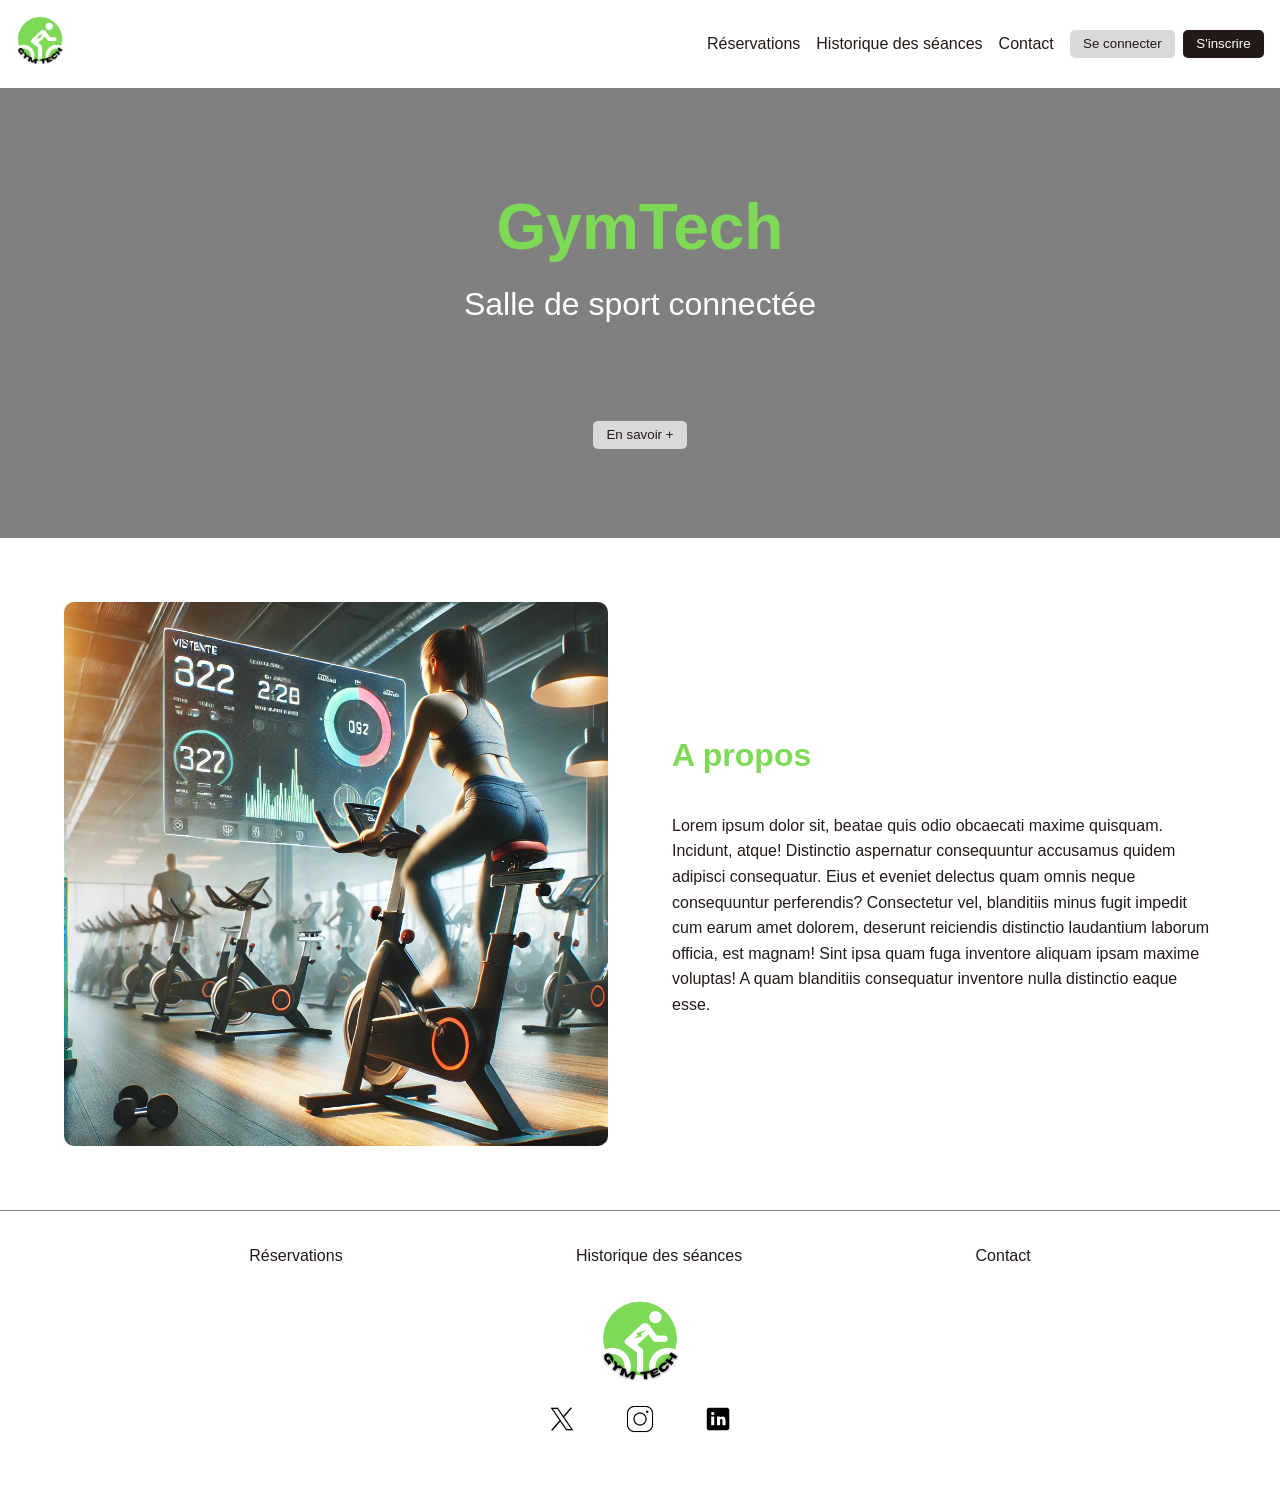
==== commit 524a74a8: "Add user authentification (signup & login)" ====
--- a/Site GymTech/pages/index.html
+++ b/Site GymTech/pages/index.html
@@ -30,8 +30,8 @@
                 </div>
                 <!-- BOUTON CONNEXION/INSCRIPTION -->
                 <div class="button-connect">
-                    <button id="connect">Se connecter</button>
-                    <button id="register">S'inscrire</button>
+                    <a href="../pages/connexion.html"><button id="connect">Se connecter</button></a>
+                    <a href="../pages/inscription.html"><button id="register">S'inscrire</button></a>
                 </div>
             </div>
         </nav>
--- a/Site GymTech/assets/css/style.css
+++ b/Site GymTech/assets/css/style.css
@@ -28,7 +28,7 @@
         justify-content: space-between;
         padding: 1em;
         .logo {
-            height: 8vh;
+            height: 3em;
             width: auto;
         }
         .nav-container {
